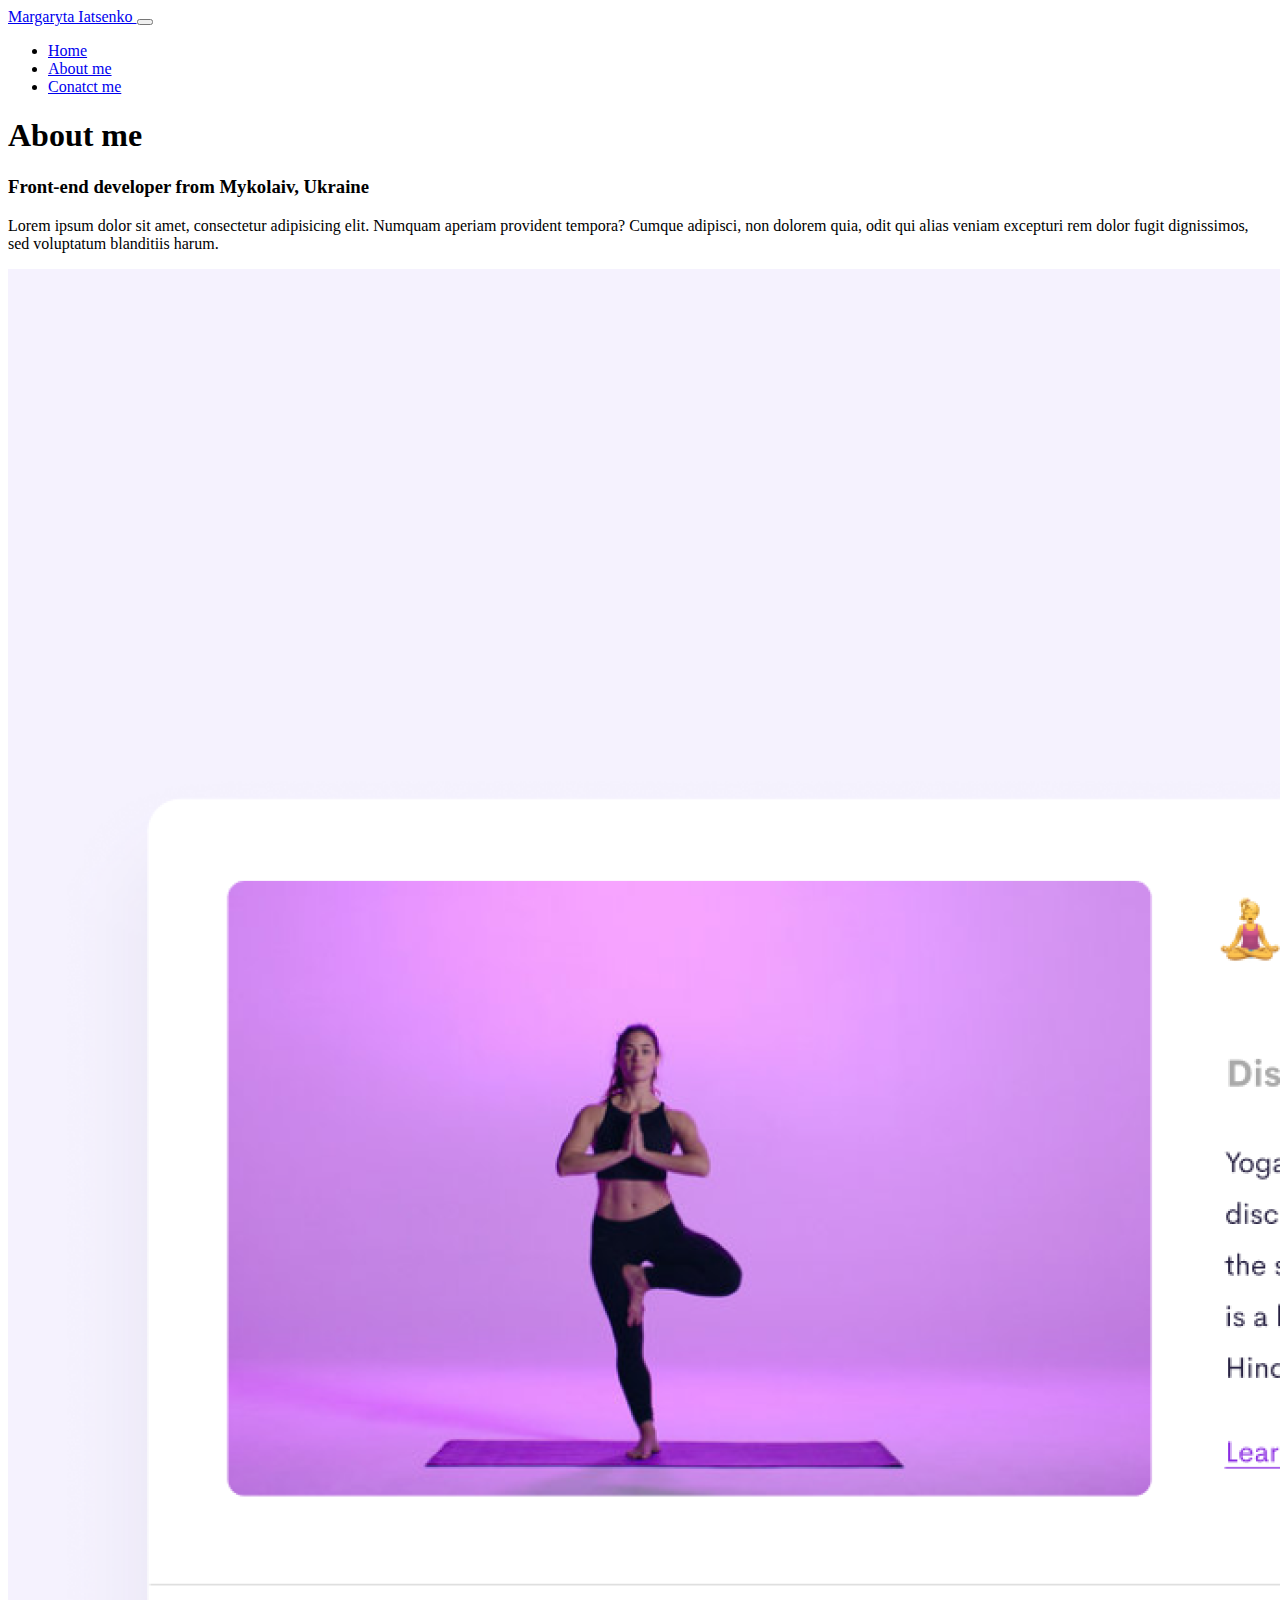
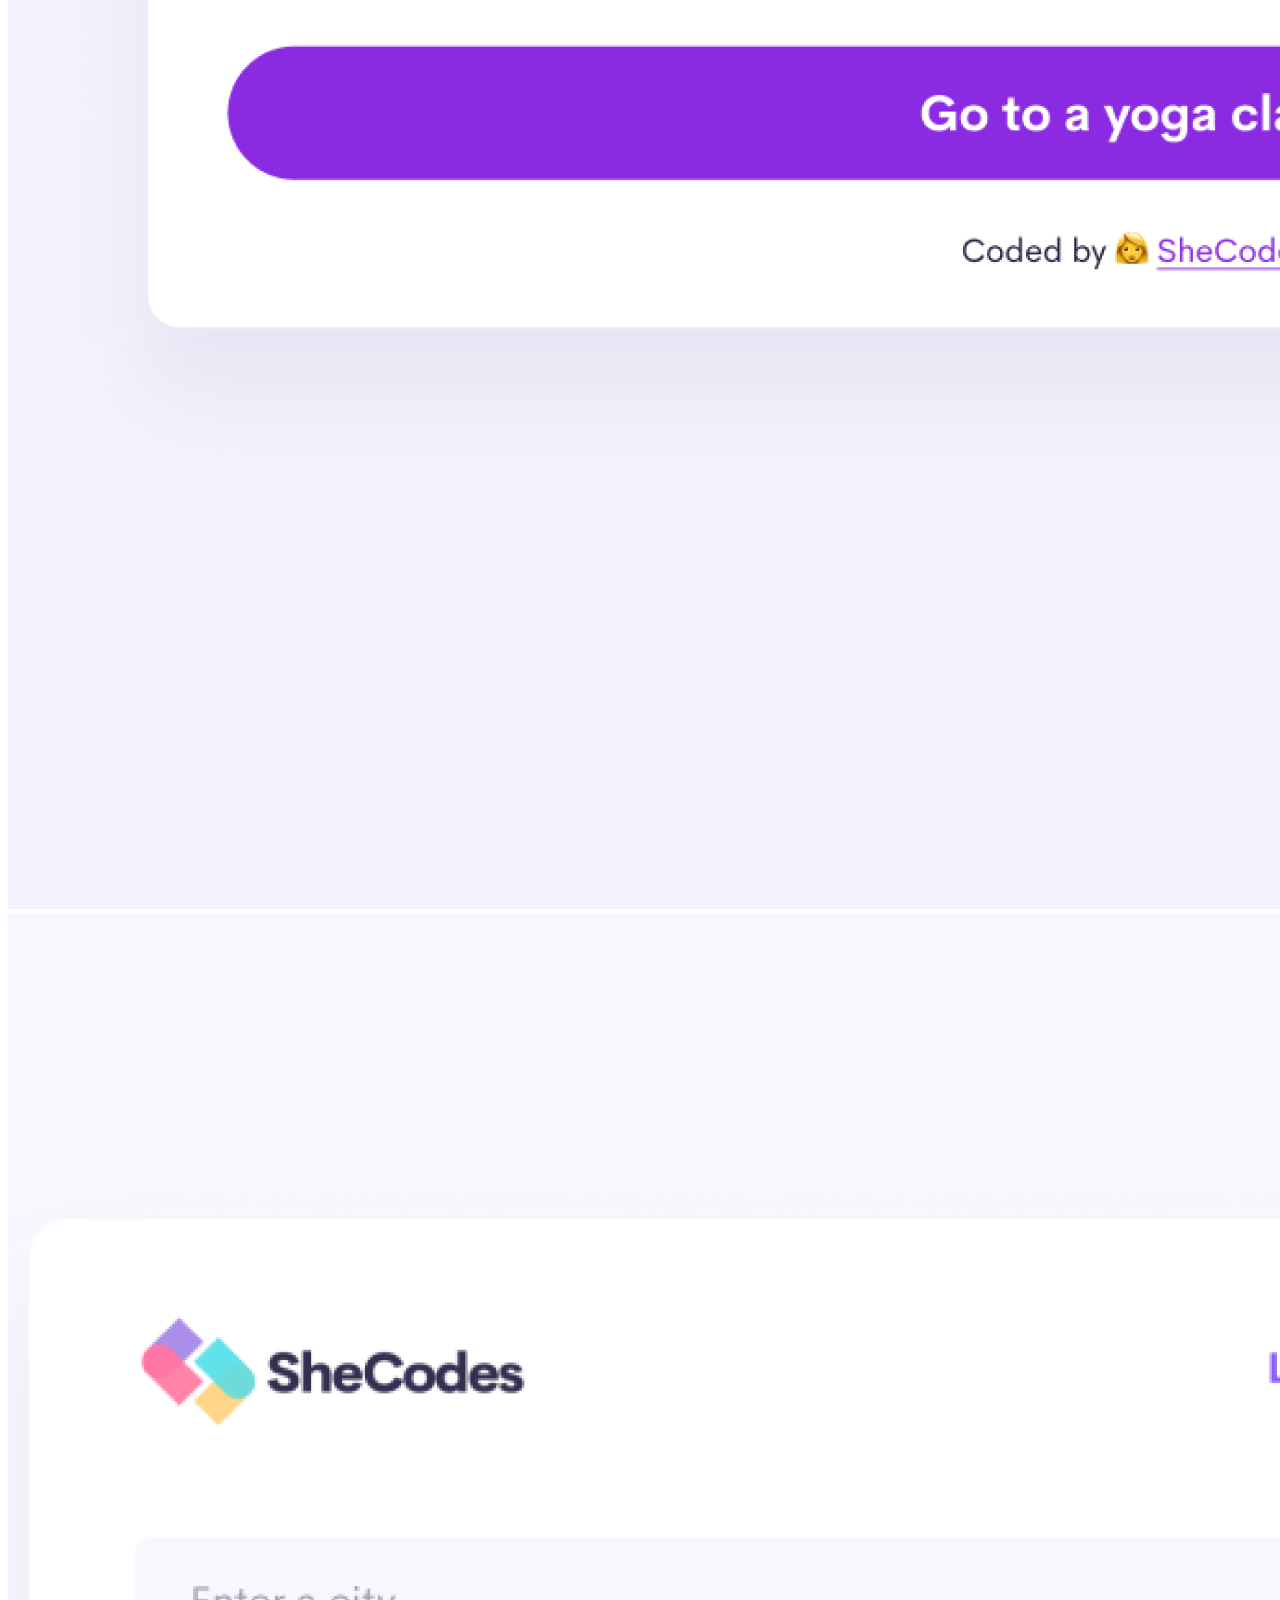
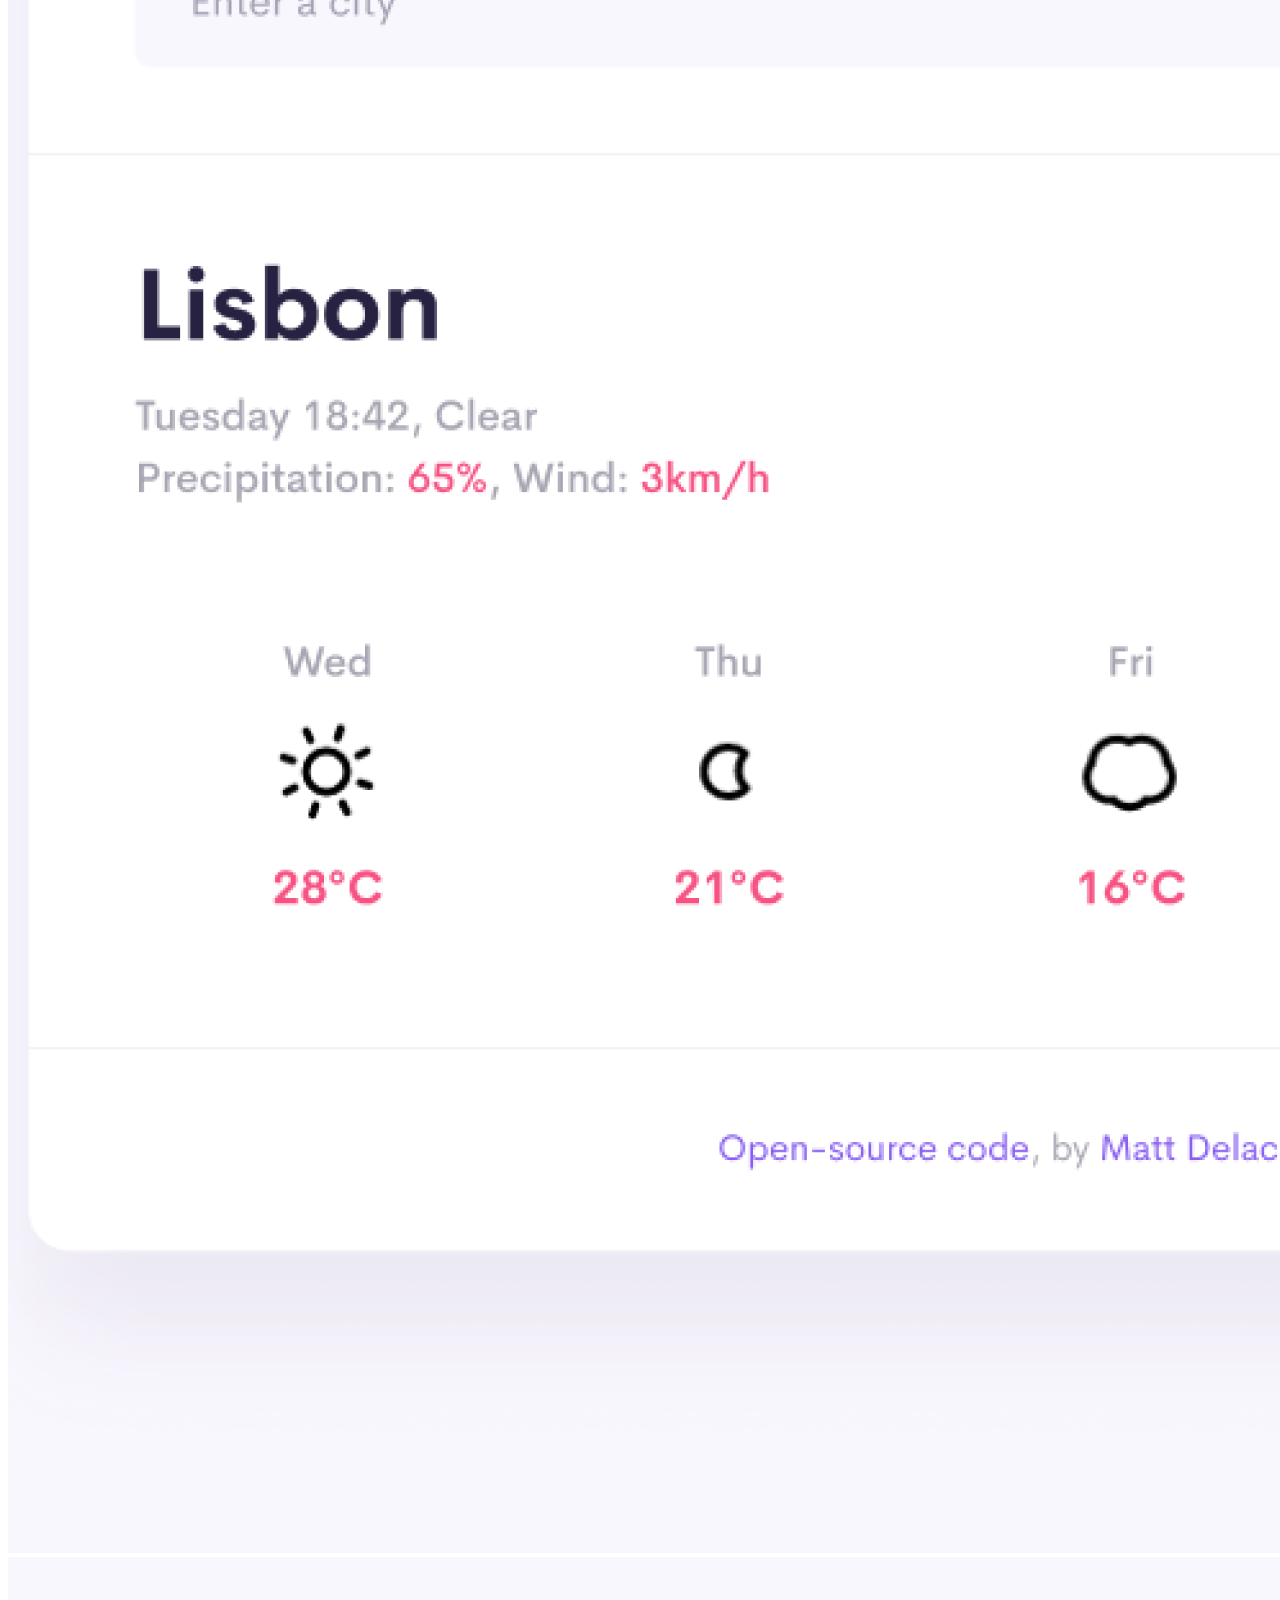
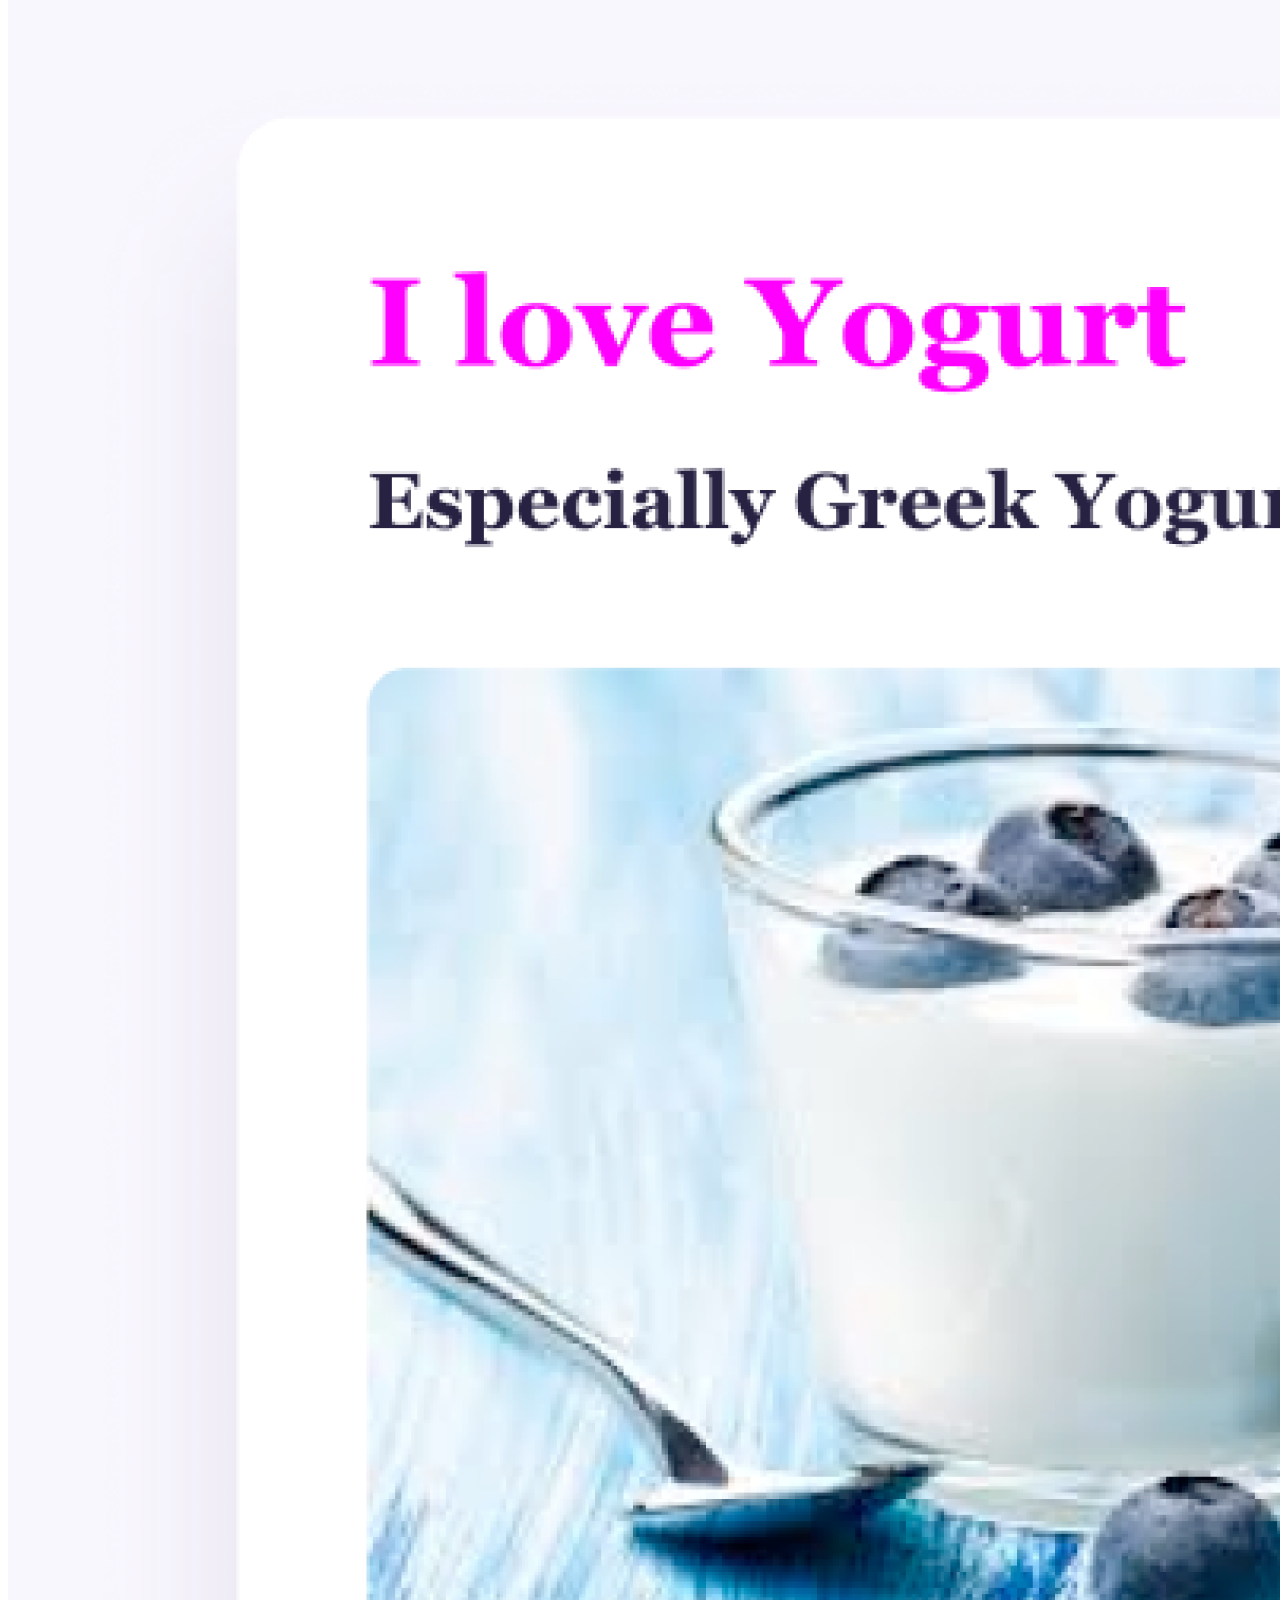
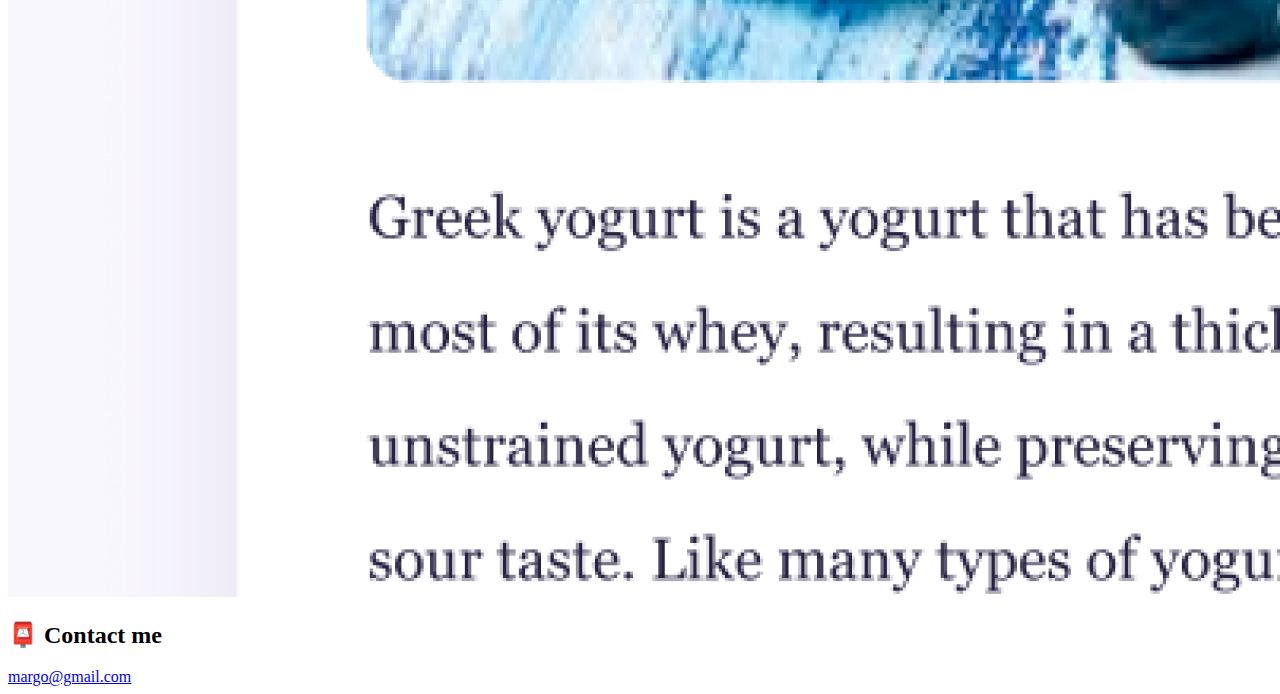
==== about.html @ cdc48b51 "transfer project from sandbox" ====
<!DOCTYPE html>
<html lang="en">
  <head>
    <meta charset="UTF-8" />
    <meta http-equiv="X-UA-Compatible" content="IE=edge" />
    <meta name="viewport" content="width=device-width, initial-scale=1.0" />
    <link rel="stylesheet" href="/src/styles.css" />
    <title>About Margaryta Iatsenko</title>
    <link
      href="https://cdn.jsdelivr.net/npm/bootstrap@5.2.0-beta1/dist/css/bootstrap.min.css"
      rel="stylesheet"
      integrity="sha384-0evHe/X+R7YkIZDRvuzKMRqM+OrBnVFBL6DOitfPri4tjfHxaWutUpFmBp4vmVor"
      crossorigin="anonymous"
    />
  </head>
  <body>
    <nav class="navbar navbar-expand-lg navbar-light bg-light">
      <a class="navbar-brand" href="index.html"> Margaryta Iatsenko </a>

      <button
        class="navbar-toggler"
        type="button"
        data-toggle="collapse"
        data-target="#navbarNav"
        aria-controls="navbarNav"
        aria-expanded="false"
        aria-label="Toggle navigation"
      >
        <span class="navbar-toggler-icon"></span>
      </button>
      <div class="collapse navbar-collapse" id="navbarNav">
        <ul class="navbar-nav">
          <li class="nav-item">
            <a class="nav-link" href="index.html">Home</a>
          </li>
          <li class="nav-item">
            <a class="nav-link active" href="about.html">About me</a>
          </li>
          <li class="nav-item">
            <a class="nav-link" href="about.html#contact">Conatct me</a>
          </li>
        </ul>
      </div>
    </nav>

    <h1>About me</h1>
    <h3>Front-end developer from Mykolaiv, Ukraine</h3>
    <div class="about-paragraphs text-center">
      <p>
        Lorem ipsum dolor sit amet, consectetur adipisicing elit. Numquam
        aperiam provident tempora? Cumque adipisci, non dolorem quia, odit qui
        alias veniam excepturi rem dolor fugit dignissimos, sed voluptatum
        blanditiis harum.
      </p>
    </div>
    <div class="container">
      <div class="row">
        <div class="col-sm-4">
          <img src="images/yoga.png" class="img-fluid p-2 shadow rounded" />
        </div>
        <div class="col-sm-4">
          <img src="images/weather.png" class="img-fluid p-2 shadow rounded" />
        </div>
        <div class="col-sm-4">
          <img src="images/yogurt.png" class="img-fluid p-2 shadow rounded" />
        </div>
      </div>
    </div>
    <div id="contact">
      <h2>📮 Contact me</h2>
      <a href="mailto:margo@gmail.com" class="email-link"> margo@gmail.com</margo@gmail> </a>
    </div>
    <script
      src="https://code.jquery.com/jquery-3.4.1.slim.min.js"
      integrity="sha384-J6qa4849blE2+poT4WnyKhv5vZF5SrPo0iEjwBvKU7imGFAV0wwj1yYfoRSJoZ+n"
      crossorigin="anonymous"
    ></script>
    <script
      src="https://cdn.jsdelivr.net/npm/popper.js@1.16.0/dist/umd/popper.min.js"
      integrity="sha384-Q6E9RHvbIyZFJoft+2mJbHaEWldlvI9IOYy5n3zV9zzTtmI3UksdQRVvoxMfooAo"
      crossorigin="anonymous"
    ></script>
    <script
      src="https://cdn.jsdelivr.net/npm/bootstrap@4.4.1/dist/js/bootstrap.min.js"
      integrity="sha384-wfSDF2E50Y2D1uUdj0O3uMBJnjuUD4Ih7YwaYd1iqfktj0Uod8GCExl3Og8ifwB6"
      crossorigin="anonymous"
    ></script>
  </body>
</html>
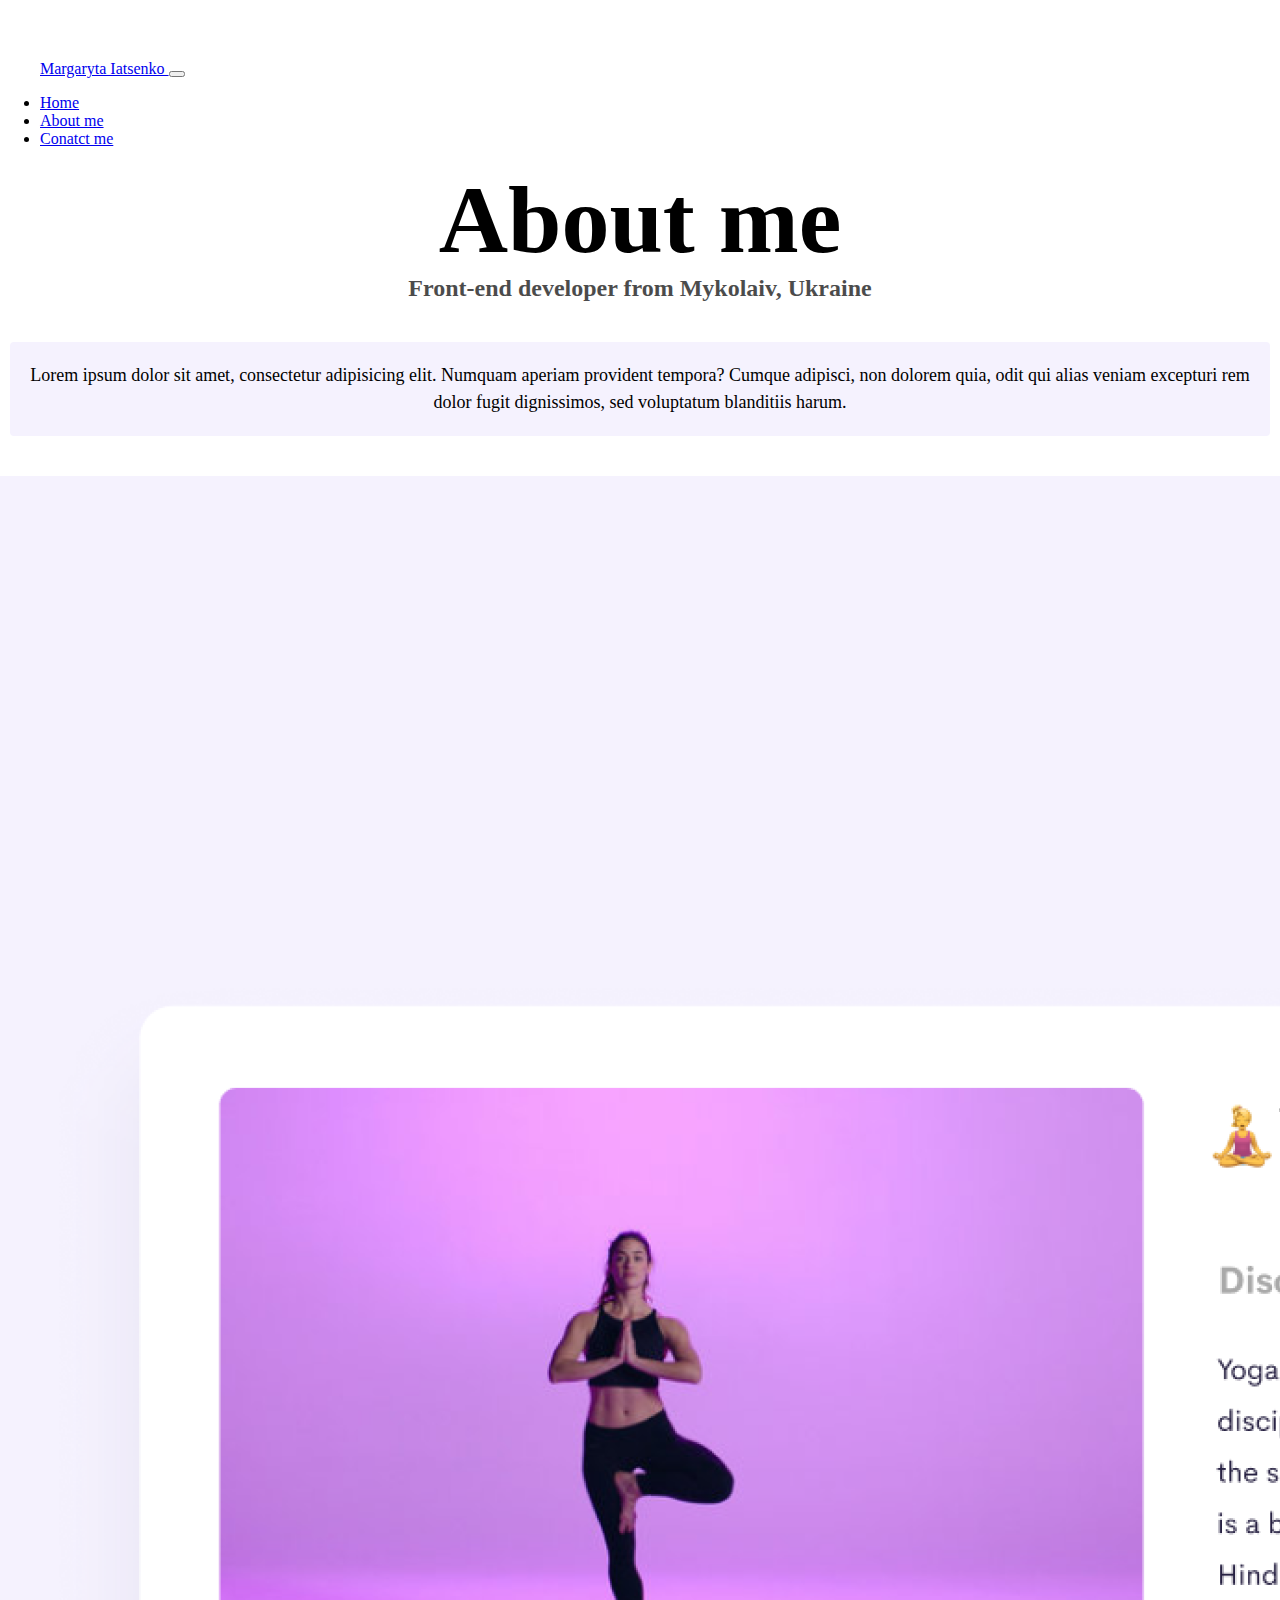
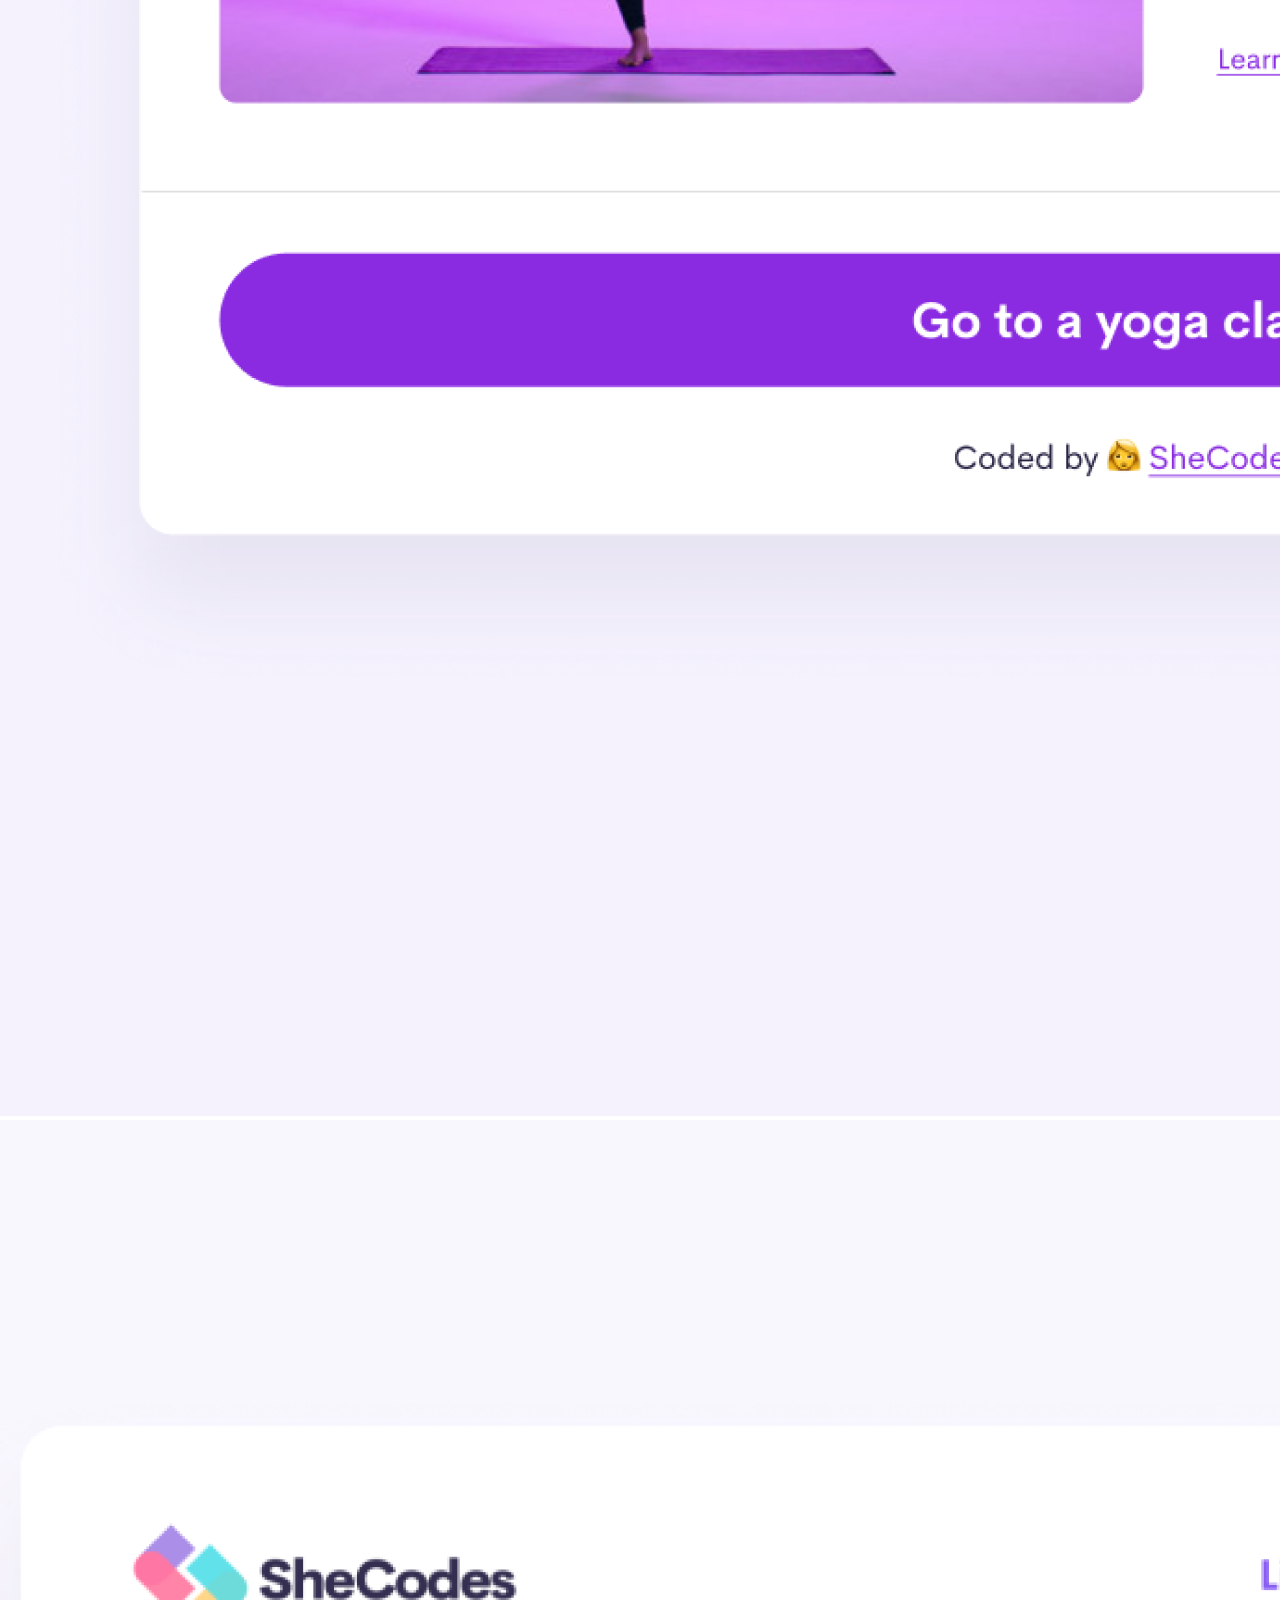
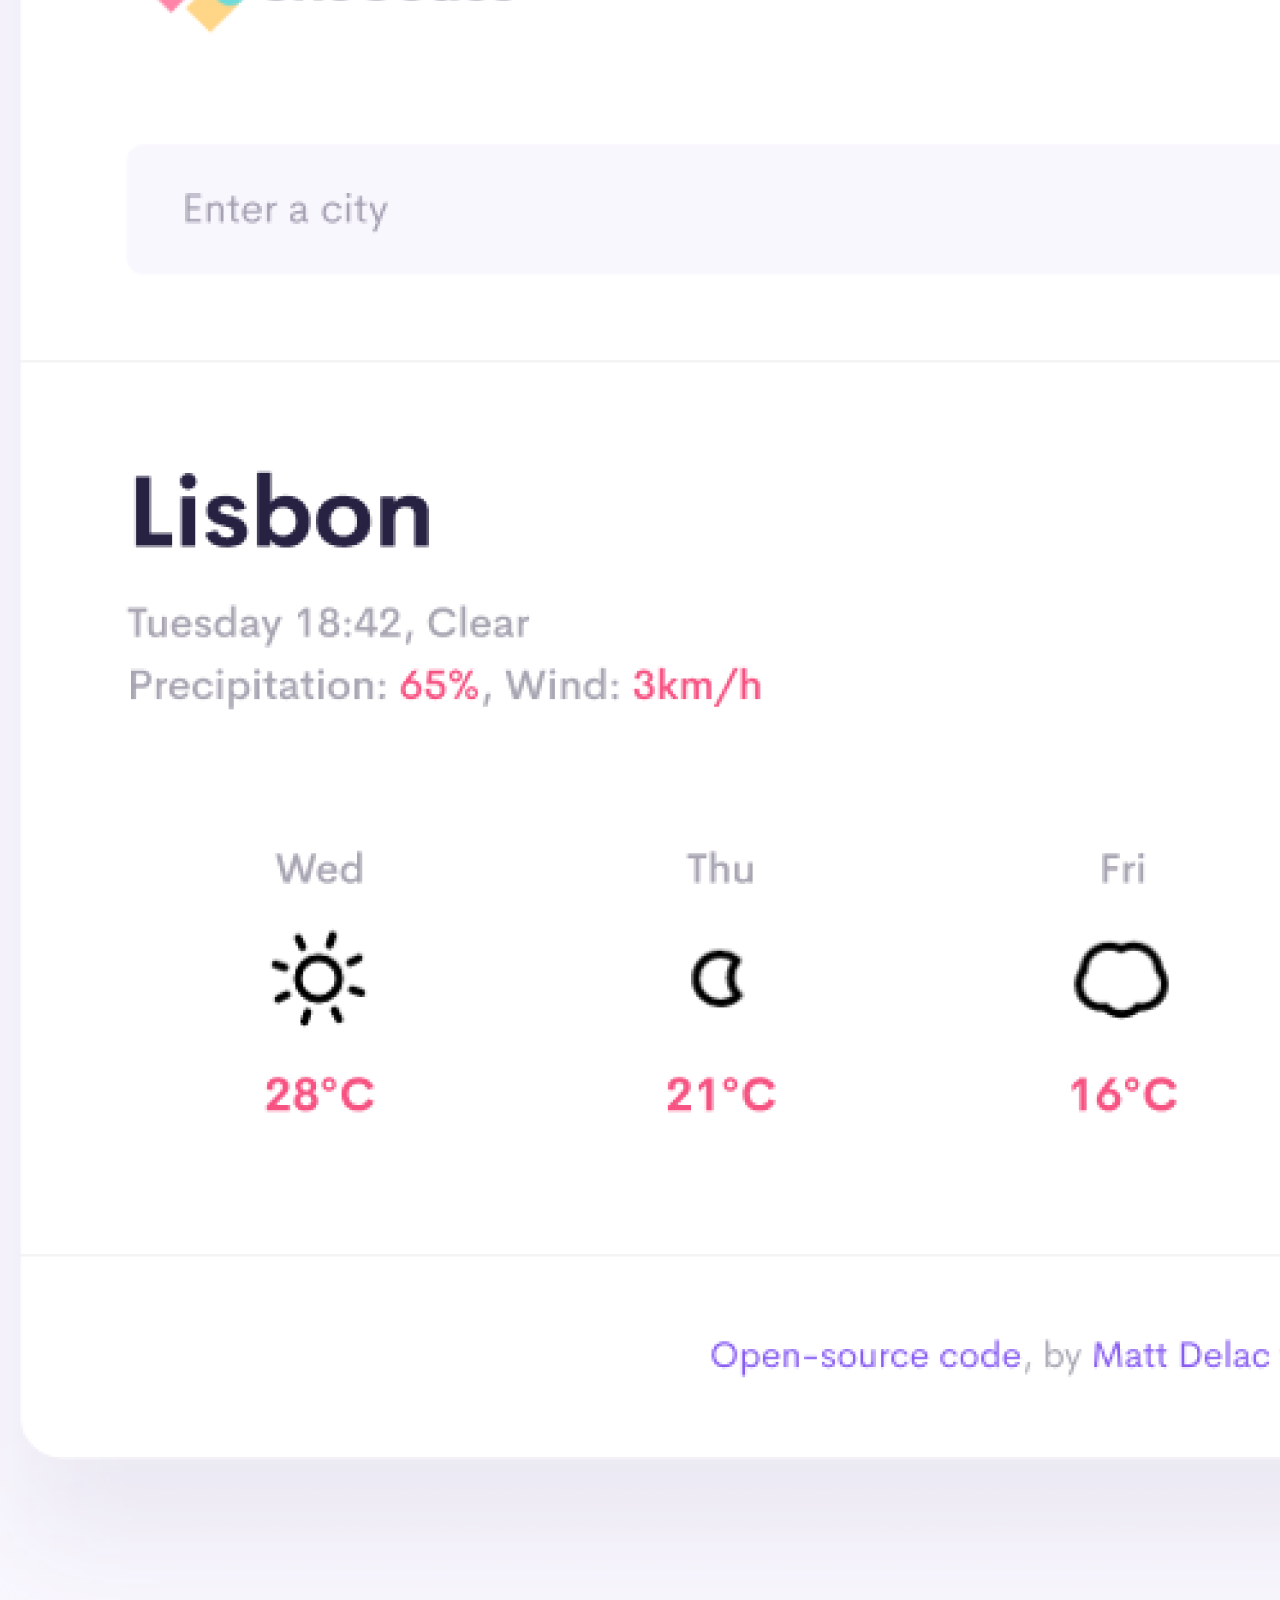
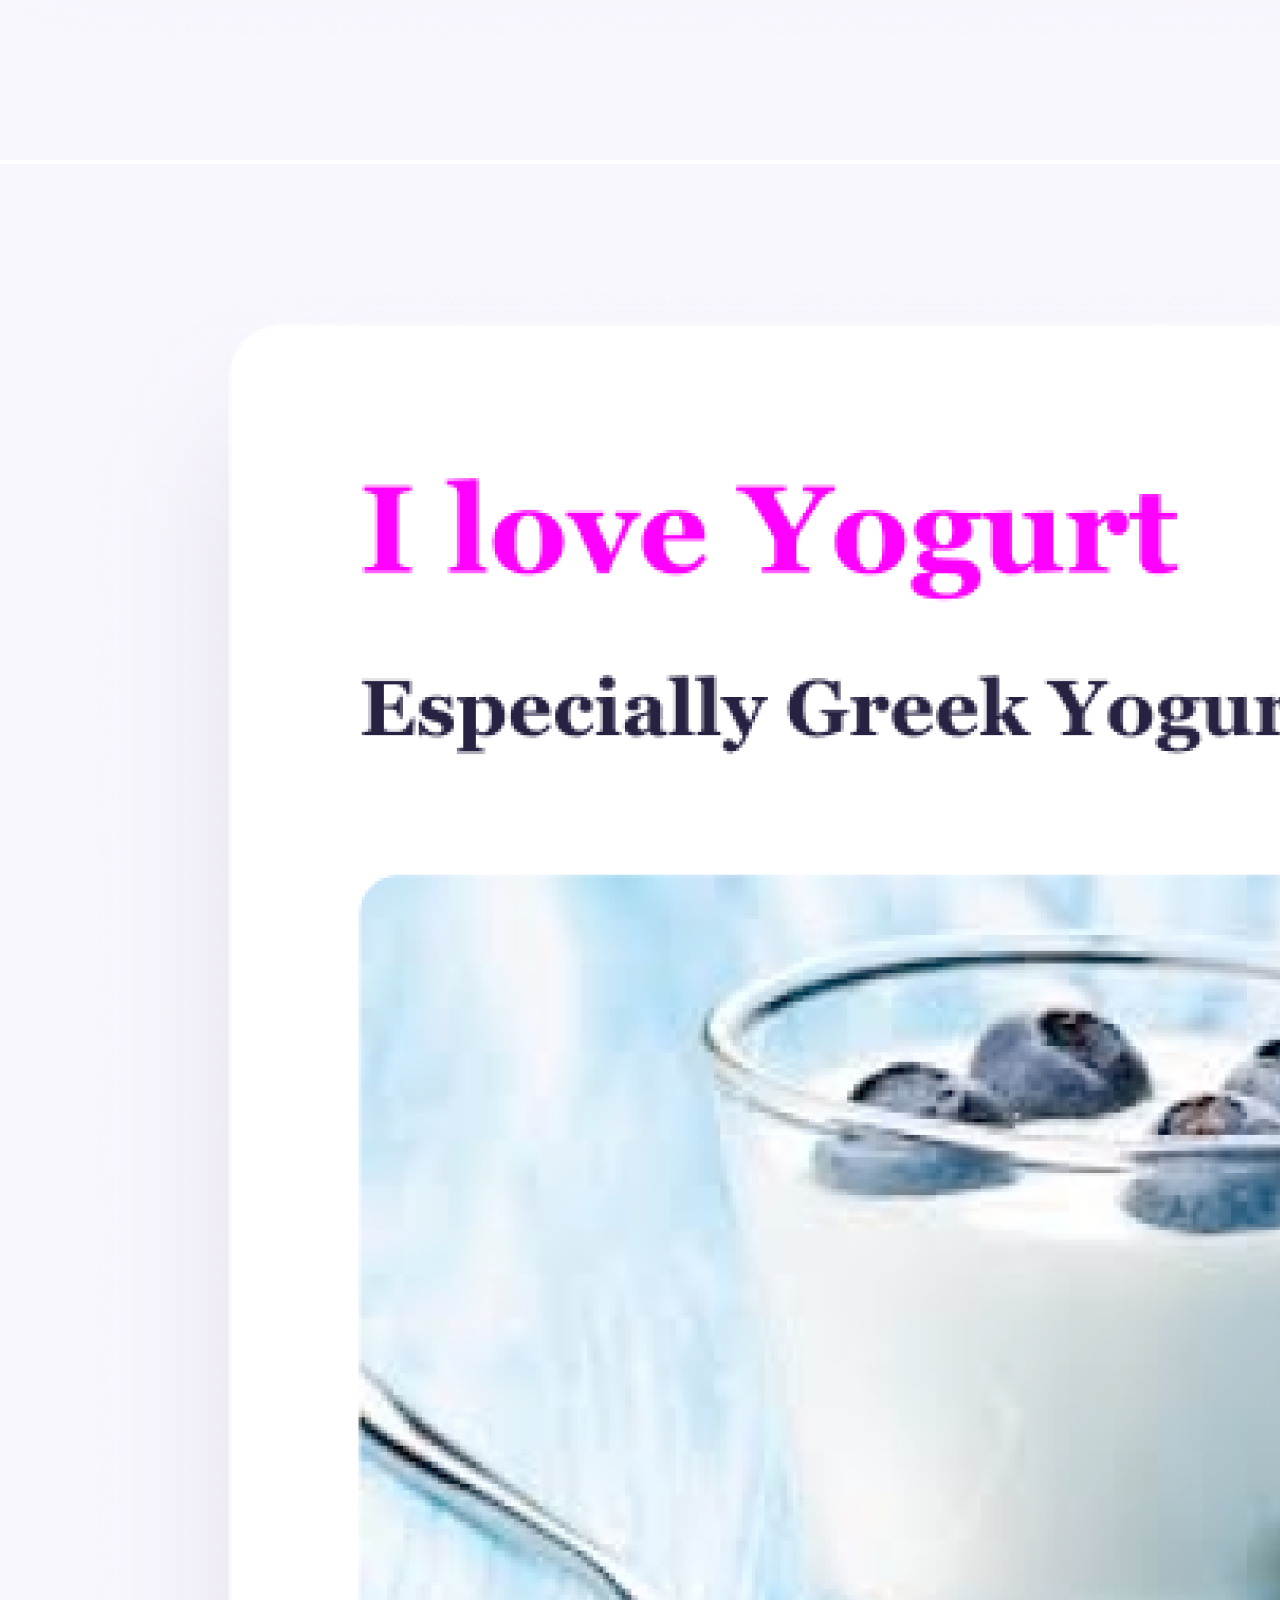
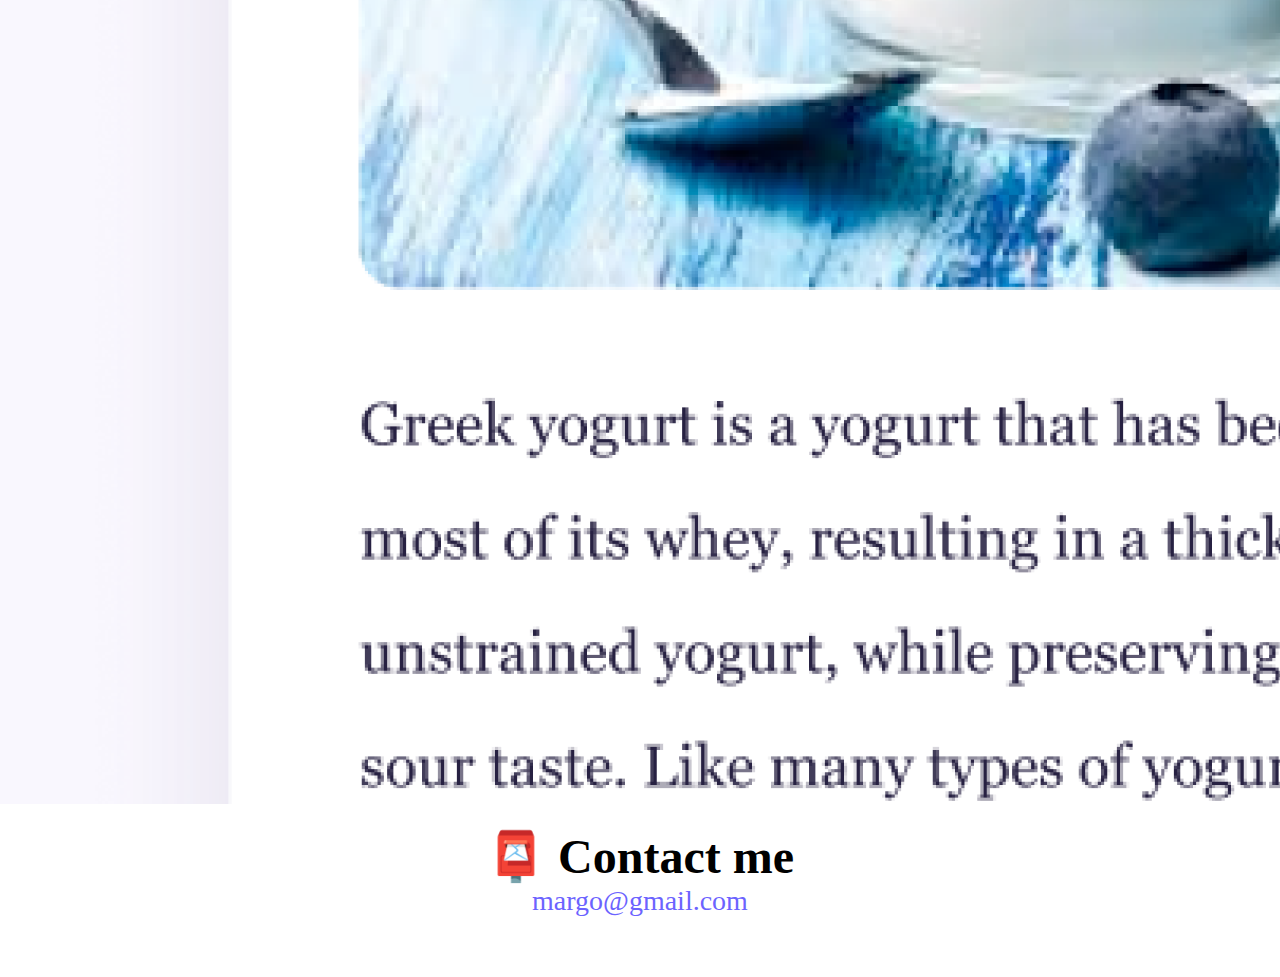
==== commit 68be078b: "added css" ====
--- a/about.html
+++ b/about.html
@@ -4,7 +4,7 @@
     <meta charset="UTF-8" />
     <meta http-equiv="X-UA-Compatible" content="IE=edge" />
     <meta name="viewport" content="width=device-width, initial-scale=1.0" />
-    <link rel="stylesheet" href="/src/styles.css" />
+    <link rel="stylesheet" href="src/styles.css" />
     <title>About Margaryta Iatsenko</title>
     <link
       href="https://cdn.jsdelivr.net/npm/bootstrap@5.2.0-beta1/dist/css/bootstrap.min.css"
--- a/src/styles.css
+++ b/src/styles.css
@@ -0,0 +1,104 @@
+:root {
+  --primary-color: #6c63ff;
+  --secondary-color: #f5f2fe;
+  --box-shadow: 0 5px 10px rgba(0, 0, 0, 0.3);
+}
+
+body {
+  margin: 60px auto;
+  max-width: 100%;
+}
+
+h1,
+h2,
+h3 {
+  text-align: center !important;
+  margin: 0;
+}
+
+h1 {
+  font-size: 96px;
+}
+
+h2 {
+  font-size: 48px;
+  padding-top: 20px;
+}
+
+h3 {
+  font-size: 24px;
+  opacity: 0.7;
+}
+
+p {
+  background: var(--secondary-color);
+  padding: 20px;
+  border-radius: 4px;
+  font-size: 18px;
+  line-height: 1.5;
+  text-align: center;
+}
+
+.navigation-links {
+  display: flex;
+  margin-top: 40px;
+  justify-content: center;
+}
+
+.navigation-links a {
+  margin: 20px;
+  border-radius: 4px;
+  padding: 20px 15px;
+  text-decoration: none;
+  text-transform: capitalize;
+}
+
+.contact-link {
+  background: var(--primary-color);
+  box-shadow: var(--box-shadow);
+  color: white;
+}
+
+.about-link {
+  color: var(--primary-color);
+  border: 1px solid var(--primary-color);
+}
+
+.homepage-link {
+  color: var(--primary-color);
+  text-align: center;
+  display: block;
+}
+
+.about-paragraphs {
+  display: flex;
+  margin: 30px 0;
+}
+
+.about-paragraphs p {
+  margin: 10px;
+}
+
+.email-link {
+  display: flex;
+  justify-content: center;
+  color: var(--primary-color);
+  font-size: 28px;
+  text-decoration: none;
+}
+
+.email-link:hover {
+  text-decoration: underline;
+}
+.primary-link {
+  border-radius: 4px;
+  padding: 20px 15px;
+  text-decoration: none;
+  text-transform: capitalize;
+  background: var(--primary-color);
+  box-shadow: var(--box-shadow);
+  color: white;
+}
+.navbar-brand {
+  padding-left: 40px;
+}
